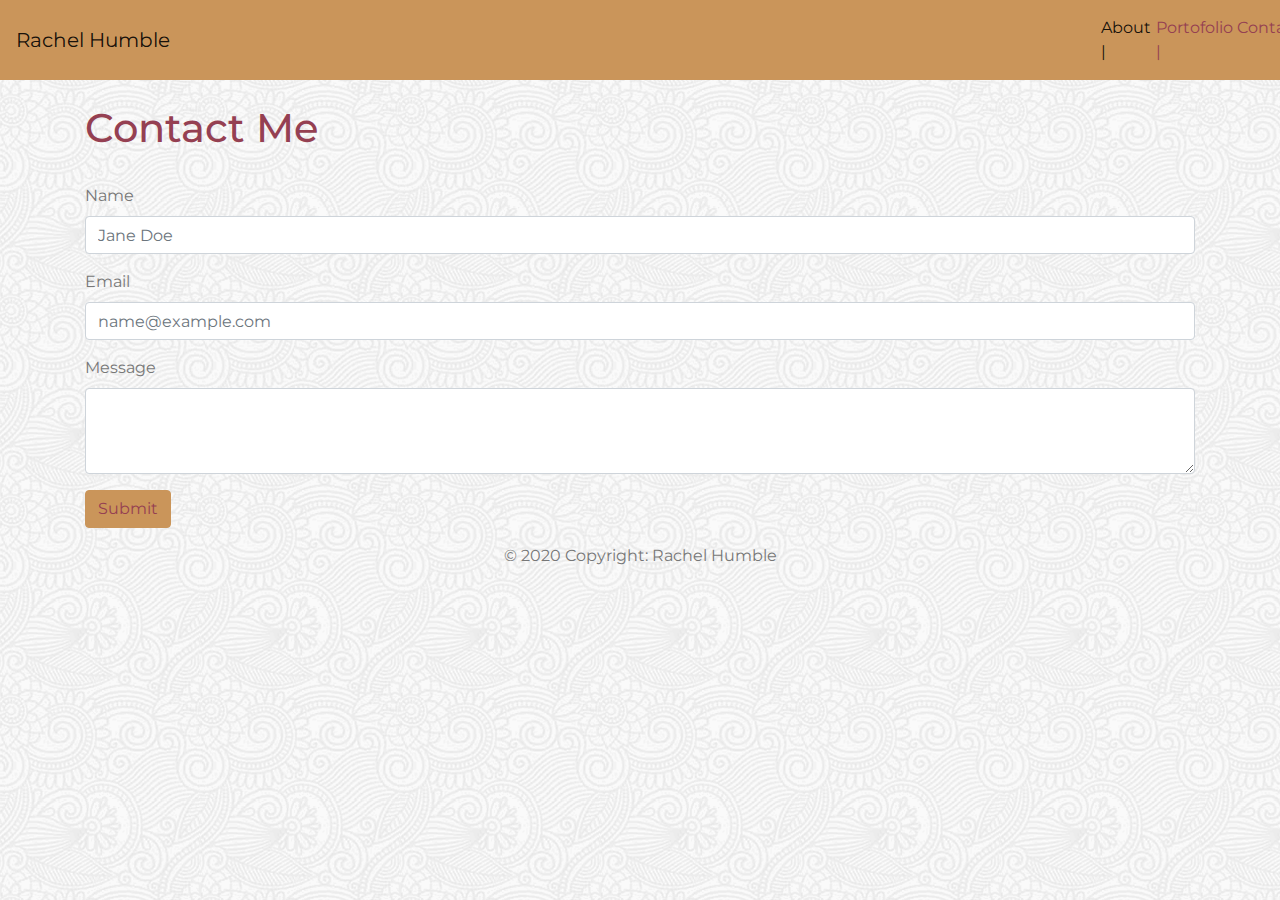
==== contact.html @ 98c7448e "assignment update" ====
<!DOCTYPE html>
<html lang="en-us">
    <meta name="viewport" content="width=device-width, intial-scale=1.0">
    <meta charset="utf-8">
    <meta http-equiv="X-UA-Compatible" content="ie-edge">
    <link rel="stylesheet" type="text/css" href="assets/reset.css">
    <link rel="stylesheet" href="https://stackpath.bootstrapcdn.com/bootstrap/4.4.1/css/bootstrap.min.css" integrity="sha384-Vkoo8x4CGsO3+Hhxv8T/Q5PaXtkKtu6ug5TOeNV6gBiFeWPGFN9MuhOf23Q9Ifjh" crossorigin="anonymous">
    <script src="https://stackpath.bootstrapcdn.com/bootstrap/4.4.1/js/bootstrap.min.js" integrity="sha384-wfSDF2E50Y2D1uUdj0O3uMBJnjuUD4Ih7YwaYd1iqfktj0Uod8GCExl3Og8ifwB6" crossorigin="anonymous"></script>
    <link rel="stylesheet" type="text/css" href="assets/styles.css">
    <link href="https://fonts.googleapis.com/css?family=Montserrat&display=swap" rel="stylesheet">

  <head>
    <title>Bootstrap Portfolio</title>
  </head>

  <body>
    <nav class="navbar navbar-expand-lg navbar-light bg-light">
      <a class="navbar-brand" href="index.html">Rachel Humble</a>
      <button class="navbar-toggler" type="button" data-toggle="collapse" data-target="#navbarNavAltMarkup" aria-controls="navbarNavAltMarkup" aria-expanded="false" aria-label="Toggle navigation">
        <span class="navbar-toggler-icon"></span>
      </button>
      <div class="collapse navbar-collapse" id="navbarNavAltMarkup">
        <div class="navbar-nav">
          <a class="nav-item nav-link active" href="index.html">About |<span class="sr-only">(current)</span></a>
          <a class="nav-item nav-link" href="portfolio.html">Portofolio |</a>
          <a class="nav-item nav-link" href="contact.html">Contact</a>
        </div>
      </div>
    </nav>
  
    <main>
        <br>
        <section class="container main-container">
                <h1>Contact Me</h1>
                <br>
                <form>
                    <div class="form-group">
                      <label for="exampleInputEmail1">Name</label>
                      <input type="email" class="form-control" id="exampleInputEmail1" aria-describedby="emailHelp" placeholder="Jane Doe">
                      
                    </div>
                    <div class="form-group">
                      <label for="exampleInputPassword1">Email</label>
                      <input type="password" class="form-control" id="exampleInputPassword1" placeholder="name@example.com">
                    </div>
                    <div class="form-group">
                        <label for="exampleFormControlTextarea1">Message</label>
                        <textarea class="form-control" id="exampleFormControlTextarea1" rows="3"></textarea>
                      </div>
                    <button type="submit" class="btn btn-primary">Submit</button>
                  </form>
        </section>
    </main>

</body>

<footer class="page-footer font-small blue">
  <div class="footer-copyright text-center py-3">© 2020 Copyright: Rachel Humble</div>
</footer>
      
</html>
---- assets/styles.css ----
body {
    font-family: 'Montserrat', sans-serif;
    margin: 0;
    background-image: url(full-bloom.png);
    color: #777;
}

.bg-light {
    background-color: rgb(202,149,90)!important;
}

.navbar-nav {
    margin-left: 910px;
}

.navbar-expand-lg .navbar-nav .nav-link {
    padding-left: .3rem;
    padding-right: 0;
    color: 	rgb(149,64,82);
}

.media {
    color: #777;
    margin-top: 20px;
    margin-right: 60px;
}

img {
    margin-left: 60px;
    margin-bottom: 10px;
    border-radius: 5px;
}

.extra-text {
    margin-left: 60px;
    margin-right: 60px;
}

h1 {
    color: 	rgb(149,64,82);
}

h4 {
    background-color: rgb(202,149,90);
    color: 	rgb(149,64,82);
    font-size: 24px;
    text-align: center;
    padding-top: 10px;
    border-radius: 5px;
    height: 50px;
    width: 250px;
    position: relative;
    float: right;
    top: -55px;
    right: 25px;
}

.row {
    padding: 22px;
}

.form-control:focus {
    border-color: rgb(202,149,90);
    box-shadow: 0 0 0 0.2rem rgba(202,149,90);
}

.btn-primary {
    background-color: rgb(202,149,90);
    color: rgb(149,64,82);
    border-color: rgb(202,149,90);
}

.btn-primary:hover {
    background-color: rgb(149,64,82);
    color: rgb(202,149,90);
    border-color: rgb(149,64,82);
}

.btn-primary:focus {
    background-color: rgb(149,64,82);
    color: rgb(202,149,90);
    border-color: rgb(149,64,82);
    box-shadow: 0 0 0 0.2rem rgba(149,64,82);
}
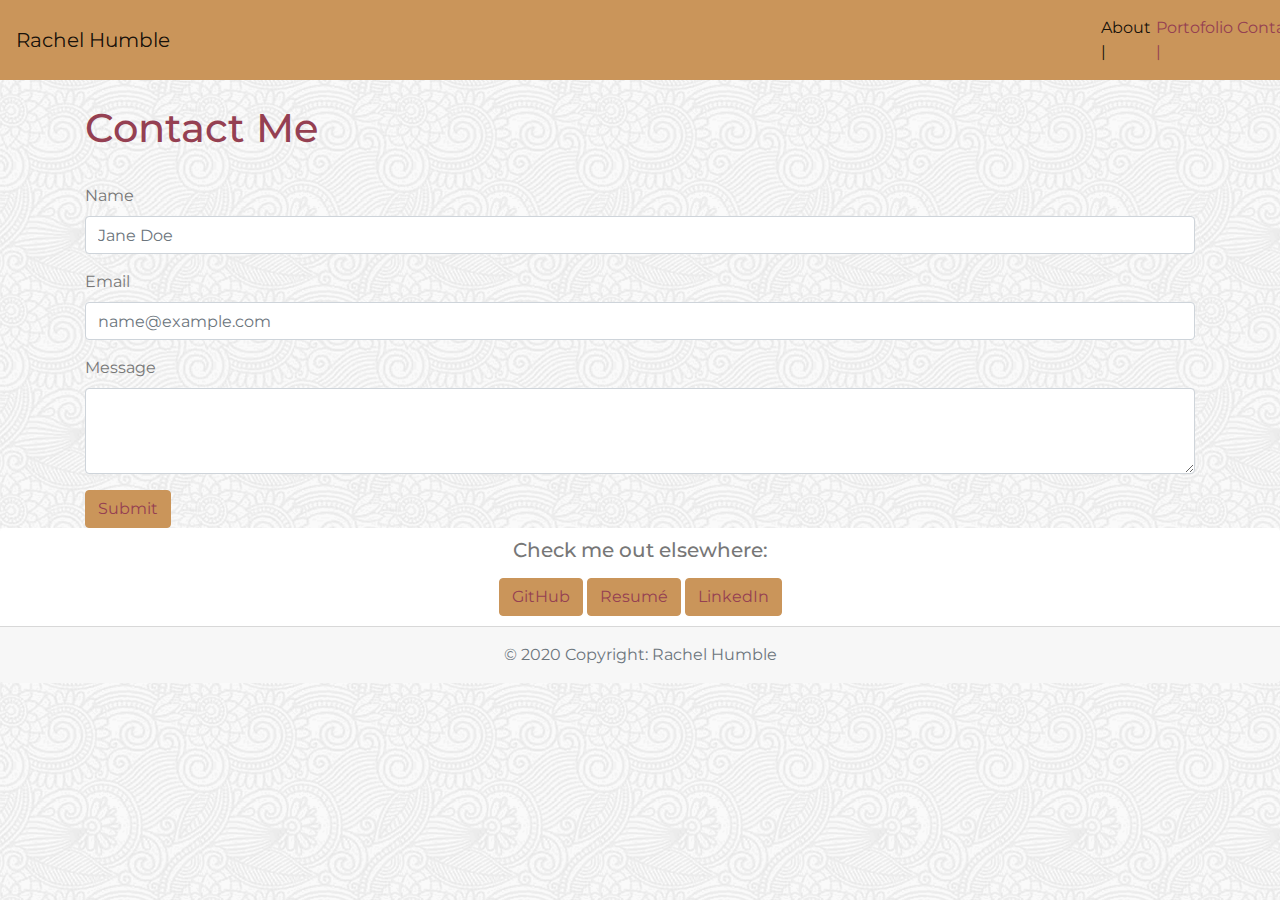
==== commit 6c76c90d: "portfolio updates to add project links and footer links" ====
--- a/contact.html
+++ b/contact.html
@@ -55,7 +55,20 @@
 </body>
 
 <footer class="page-footer font-small blue">
-  <div class="footer-copyright text-center py-3">© 2020 Copyright: Rachel Humble</div>
+  <div class="card text-center">
+    <div class="card-body">
+      <h5 class="card-title">Check me out elsewhere:</h5>
+      <p class="card-text"></p>
+      <a href="https://github.com/rachelhumble" target="_blank" class="btn btn-primary">GitHub
+        <!-- <img src="https://cdn2.iconfinder.com/data/icons/black-white-social-media/64/social_media_logo_github-512.png" height="20" width="50"> -->
+      </a>
+      <a href="/assets/resume.pdf" target="_blank" class="btn btn-primary">Resumé</a>
+      <a href="https://www.linkedin.com/in/rachel-humble-08b599109/" target="_blank" class="btn btn-primary">LinkedIn</a>
+    </div>
+    <div class="card-footer text-muted">
+      <div class="footer-copyright text-center py-3">© 2020 Copyright: Rachel Humble</div>
+    </div>
+  </div>
 </footer>
       
 </html>--- a/assets/styles.css
+++ b/assets/styles.css
@@ -81,4 +81,16 @@
     color: rgb(202,149,90);
     border-color: rgb(149,64,82);
     box-shadow: 0 0 0 0.2rem rgba(149,64,82);
+}
+
+.card {
+    border: 0;
+}
+
+.card-body {
+    padding: 10px;
+}
+
+.card-footer {
+    padding: 0;
 }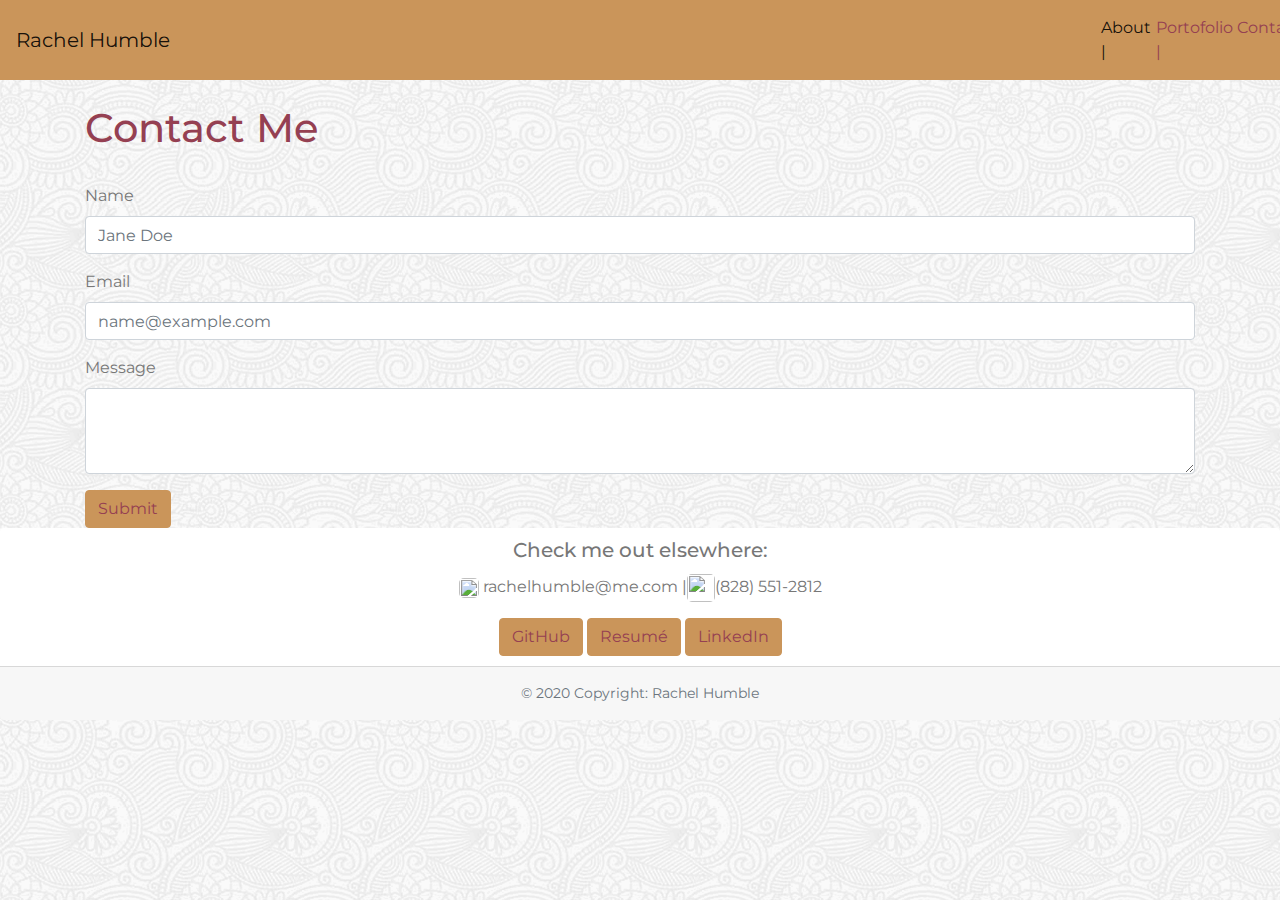
==== commit 98f98109: "contact info update" ====
--- a/contact.html
+++ b/contact.html
@@ -10,7 +10,7 @@
     <link href="https://fonts.googleapis.com/css?family=Montserrat&display=swap" rel="stylesheet">
 
   <head>
-    <title>Bootstrap Portfolio</title>
+    <title>Rachel Humble Portfolio</title>
   </head>
 
   <body>
@@ -58,6 +58,7 @@
   <div class="card text-center">
     <div class="card-body">
       <h5 class="card-title">Check me out elsewhere:</h5>
+      <h8><img id="icon" src="https://img.icons8.com/ios/2x/send-mass-email.png" height="20" width="20"> rachelhumble@me.com |<img id="icon" src="https://img.icons8.com/carbon-copy/2x/iphone-x.png" height="28" width="28">(828) 551-2812</h8>
       <p class="card-text"></p>
       <a href="https://github.com/rachelhumble" target="_blank" class="btn btn-primary">GitHub
         <!-- <img src="https://cdn2.iconfinder.com/data/icons/black-white-social-media/64/social_media_logo_github-512.png" height="20" width="50"> -->
--- a/assets/styles.css
+++ b/assets/styles.css
@@ -76,10 +76,17 @@
     border-color: rgb(149,64,82);
 }
 
-.btn-primary:focus {
+.btn-primary:active {
     background-color: rgb(149,64,82);
     color: rgb(202,149,90);
     border-color: rgb(149,64,82);
+    box-shadow: 0 0 0 0.2rem rgba(149,64,82);
+}
+
+.btn-primary:focus {
+    background-color: rgb(202,149,90);
+    color: rgb(149,64,82);
+    border-color: rgb(202,149,90);
     box-shadow: 0 0 0 0.2rem rgba(149,64,82);
 }
 
@@ -93,4 +100,12 @@
 
 .card-footer {
     padding: 0;
+}
+
+#icon {
+    margin: 0;
+}
+
+.footer-copyright {
+    font-size: 14px;
 }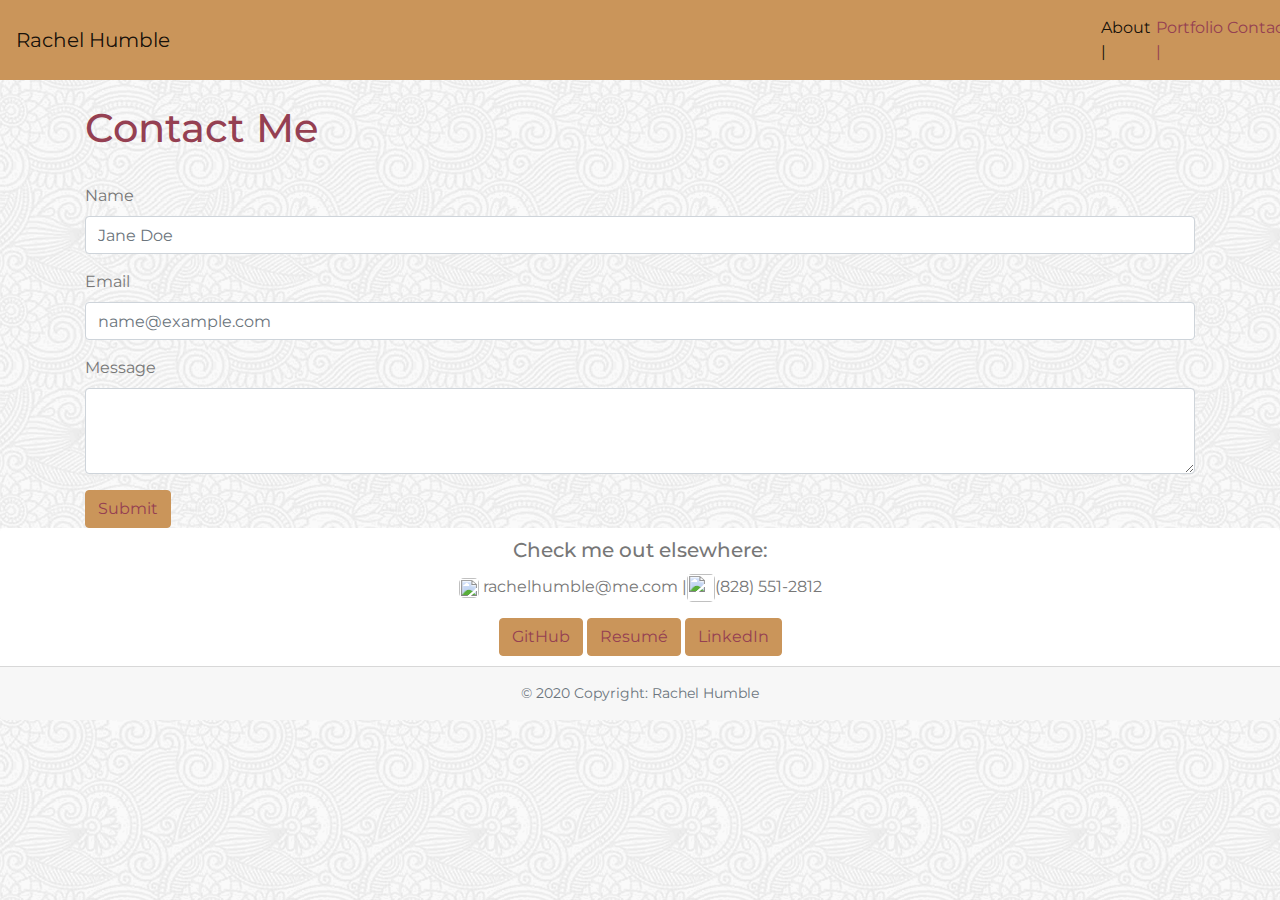
==== commit 0abad30a: "typo" ====
--- a/contact.html
+++ b/contact.html
@@ -22,7 +22,7 @@
       <div class="collapse navbar-collapse" id="navbarNavAltMarkup">
         <div class="navbar-nav">
           <a class="nav-item nav-link active" href="index.html">About |<span class="sr-only">(current)</span></a>
-          <a class="nav-item nav-link" href="portfolio.html">Portofolio |</a>
+          <a class="nav-item nav-link" href="portfolio.html">Portfolio |</a>
           <a class="nav-item nav-link" href="contact.html">Contact</a>
         </div>
       </div>
